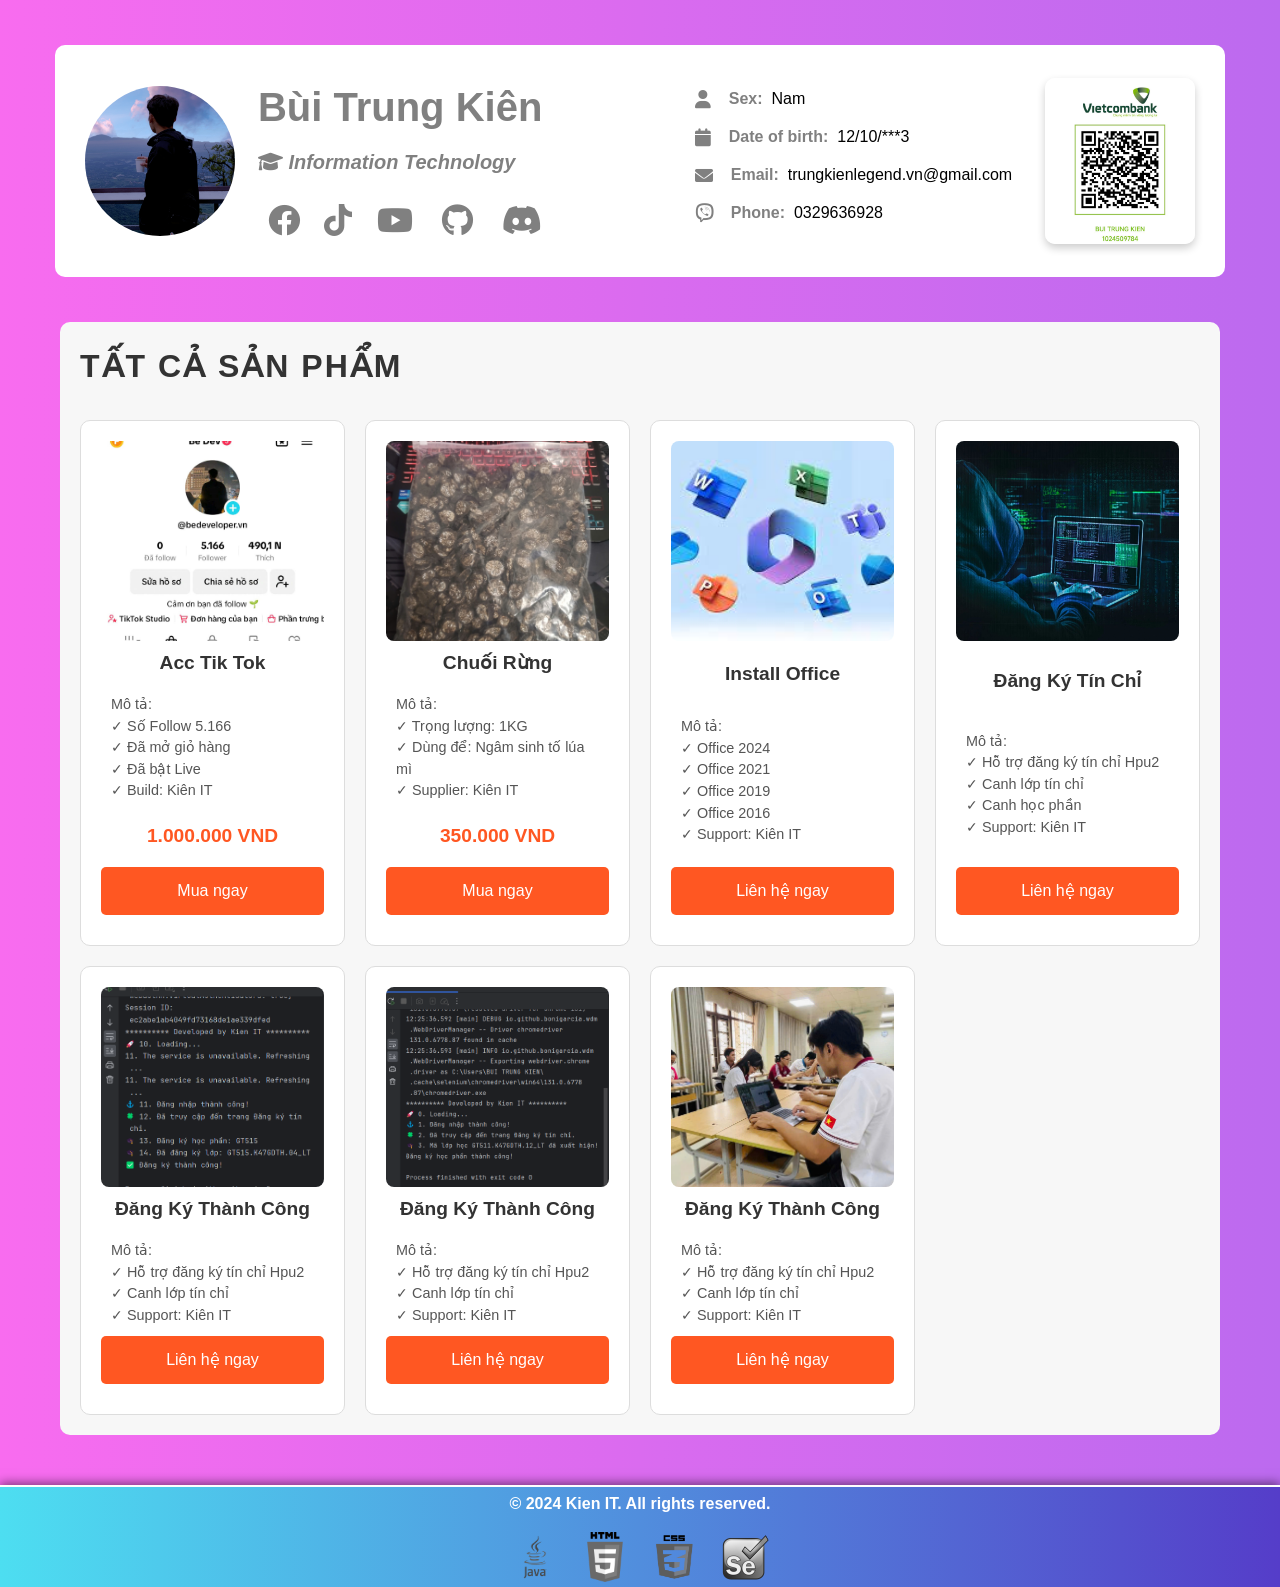
==== index.html @ dce1359c "Add" ====
<!DOCTYPE html>
<html lang="vi">
  <head>
    <meta charset="UTF-8" />
    <meta name="viewport" content="width=device-width, initial-scale=1.0" />
    <title>Profile - Kiên IT</title>
    <!-- Link Font Awesome -->
    <link
      href="https://cdnjs.cloudflare.com/ajax/libs/font-awesome/6.0.0/css/all.min.css"
      rel="stylesheet"
    />
    <!-- Link Bootstrap CSS -->
    <link
      href="https://stackpath.bootstrapcdn.com/bootstrap/5.3.0-alpha1/css/bootstrap.min.css"
      rel="stylesheet"
    />

    <link rel="stylesheet" href="/css/index.css" />
    <link rel="stylesheet" href="/css/product.css" />
    <link rel="stylesheet" href="/css/footer.css" />
  </head>
  <body>
    <div class="container">
      <section class="profile">
        <div class="avatar"><img src="image/avatar.jpg" alt="Kiên IT" /></div>

        <div class="profile-info">
          <div class="btk">Bùi Trung Kiên</div>
          <div class="school-info">
            <i class="fa-solid fa-graduation-cap"></i>
            Information Technology
          </div>
          <!-- Các biểu tượng mạng xã hội -->
          <div class="social-icons">
            <a
              href="https://www.facebook.com/trungkienlegend.vn/"
              target="_blank"
              class="facebook"
              ><i class="fab fa-facebook"></i
            ></a>
            <a
              href="https://www.tiktok.com/@kien.it"
              target="_blank"
              class="tiktok"
              ><i class="fab fa-tiktok"></i
            ></a>
            <a
              href="https://www.youtube.com/@trungkienlegend"
              target="_blank"
              class="youtube"
            >
              <i class="fab fa-youtube"></i>
            </a>
            <a
              href="https://github.com/Kien-IT28"
              target="_blank"
              class="github"
            >
              <i class="fab fa-github"></i>
            </a>
            <a
              href="https://discord.gg/pMBHaUsV"
              target="_blank"
              class="github"
            >
              <i class="fa-brands fa-discord"></i>
            </a>
          </div>
        </div>
        <!-- Thông tin bên phải -->
        <div class="reight-info">
          <ul class="no-bullets">
            <li>
              <i class="fa-solid fa-user highlight"></i>
              <span class="highlight">Sex:</span>
              Nam
            </li>
            <li>
              <i class="fa-solid fa-calendar highlight"></i>
              <span class="highlight">Date of birth:</span>
              12/10/***3
            </li>
            <li>
              <i class="fa-solid fa-envelope highlight"></i>
              <span class="highlight">Email:</span>
              trungkienlegend.vn@gmail.com
            </li>
            <li>
              <i class="fa-brands fa-viber highlight"></i>
              <span class="highlight">Phone:</span>
              0329636928
            </li>
          </ul>
        </div>
        <div class="pay">
          <img src="image/VCB.jpg" alt="Kiên IT" />
        </div>
      </section>
    </div>

    <div class="content">
      <div class="title">Tất cả sản phẩm</div>
      <div class="products-grid">
        <!-- Sản phẩm 1 -->
        <div class="product-card">
          <img src="image/B.jpg" alt="Sản phẩm 1" />
          <h2 class="product-title">Acc Tik Tok</h2>
          <p class="product-description">
            Mô tả: <br />
            ✓ Số Follow 5.166 <br />
            ✓ Đã mở giỏ hàng <br />
            ✓ Đã bật Live <br />
            ✓ Build: Kiên IT
          </p>
          <p class="product-price">1.000.000 VND</p>
          <a href="#" class="btn-buy">Mua ngay</a>
        </div>

        <!-- Sản phẩm 2 -->
        <div class="product-card">
          <img src="image/Banana.jpg" alt="Sản phẩm 1" />
          <h2 class="product-title">Chuối rừng</h2>
          <p class="product-description">
            Mô tả: <br />
            ✓ Trọng lượng: 1KG <br />
            ✓ Dùng để: Ngâm sinh tố lúa mì <br />
            ✓ Supplier: Kiên IT
          </p>
          <p class="product-price">350.000 VND</p>
          <a href="#" class="btn-buy">Mua ngay</a>
        </div>

        <div class="product-card">
          <img src="image/Office.jpg" alt="Sản phẩm 1" />
          <h2 class="product-title">Install Office</h2>
          <p class="product-description">
            Mô tả: <br />
            ✓ Office 2024 <br />
            ✓ Office 2021 <br />
            ✓ Office 2019 <br />
            ✓ Office 2016 <br />
            ✓ Support: Kiên IT
          </p>
          <a href="#" class="btn-buy">Liên hệ ngay</a>
        </div>

        <div class="product-card">
          <img src="image/Hacker.jpg" alt="Sản phẩm 1" />
          <h2 class="product-title">Đăng ký tín chỉ</h2>
          <p class="product-description">
            Mô tả: <br />
            ✓ Hỗ trợ đăng ký tín chỉ Hpu2 <br />
            ✓ Canh lớp tín chỉ <br />
            ✓ Canh học phần <br />
            ✓ Support: Kiên IT
          </p>
          <a href="#" class="btn-buy">Liên hệ ngay</a>
        </div>
        <!-- SP 4 -->
        <div class="product-card">
          <img src="image/dktc1.png" alt="San pham 4" />
          <h2 class="product-title">Đăng ký thành công</h2>
          <p class="product-description">
            Mô tả: <br />
            ✓ Hỗ trợ đăng ký tín chỉ Hpu2 <br />
            ✓ Canh lớp tín chỉ <br />
            ✓ Support: Kiên IT
          </p>
          <a href="#" class="btn-buy">Liên hệ ngay</a>
        </div>
        <!-- SP 5 -->
        <div class="product-card">
          <img src="image/dktc2.png" alt="San pham 4" />
          <h2 class="product-title">Đăng ký thành công</h2>
          <p class="product-description">
            Mô tả: <br />
            ✓ Hỗ trợ đăng ký tín chỉ Hpu2 <br />
            ✓ Canh lớp tín chỉ <br />
            ✓ Support: Kiên IT
          </p>
          <a href="#" class="btn-buy">Liên hệ ngay</a>
        </div>
        <!-- SP 6 -->
        <div class="product-card">
          <img src="image/Install Office.jpg" alt="San pham 4" />
          <h2 class="product-title">Đăng ký thành công</h2>
          <p class="product-description">
            Mô tả: <br />
            ✓ Hỗ trợ đăng ký tín chỉ Hpu2 <br />
            ✓ Canh lớp tín chỉ <br />
            ✓ Support: Kiên IT
          </p>
          <a href="#" class="btn-buy">Liên hệ ngay</a>
        </div>
      </div>
    </div>

    <!-- Footer -->
    <footer class="footer">
      <div class="footer-container">
        <div class="footer-left">
          <p>&copy; 2024 Kien IT. All rights reserved.</p>
        </div>
        <div class="footer-languages">
          <img src="image/java.png" alt="Java" class="language-icon" />
          <img src="image/html.png" alt="Html" class="language-icon" />
          <img src="image/css.png" alt="Css" class="language-icon" />
          <img src="image/selenium.png" alt="Se" class="language-icon" />
        </div>
      </div>
    </footer>
  </body>
</html>
---- css/index.css ----
/* Cấu hình chung */
body {
  font-family: Arial, sans-serif;
  margin: 0;
  padding: 0;
  background: linear-gradient(
    to right,
    #f86cef,
    #bc6aef
  ); /* Nền màu tím gradient */
  color: #fff;
}

header {
  text-align: center;
  padding: 30px 0;
}

.btk {
  color: gray;
  font-weight: bold;
  margin: 0;
  font-size: 40px; /* Đặt kích thước font Kiên IT lớn hơn */
}

/* Container chính */
.container {
  max-width: 1200px;
  margin: 30px auto;
  padding: 15px;
}

.profile {
  display: flex;
  justify-content: space-between;
  align-items: center;
  background-color: white;
  color: #000000;
  border-radius: 10px;
  padding: 30px;
  flex-wrap: wrap; /* Cho phép các phần tử tự động xuống dòng trên màn hình nhỏ */
}

.avatar img {
  border-radius: 50%;
  width: 150px;
  height: 150px;
  object-fit: cover;
}

/* Hình ảnh thanh toán bo góc 10px */
.pay img {
  width: 100%;
  max-width: 150px;
  height: auto;
  border-radius: 10px;
  box-shadow: 0 4px 8px rgba(0, 0, 0, 0.2);
}

/* Thông tin profile */
.profile-info {
  width: 400px; /* Đặt chiều rộng cố định */
  height: auto;
}

.profile-info h2 {
  font-size: 2.5rem; /* Đặt kích thước font cho tên trường lớn hơn */
  margin-bottom: 10px;
}

.profile-info p {
  width: 800px;
  max-width: 100%;
  min-width: 200px;
  height: auto;
}

/* Tên trường */
.school-info {
  font-style: italic;
  color: gray;
  font-weight: bold;
  font-size: 20px;
  align-items: center;
  margin-top: 10px;
}

/* Thông tin bên phải */
.info-right {
  text-align: right;
  display: flex;
  flex-direction: column;
  justify-content: space-between; /* Đảm bảo các phần tử đều nhau */
  height: 150px; /* Cố định chiều cao */
}

.info-right p {
  margin: 5px 0;
}

.info-right .row {
  display: flex;
  justify-content: space-between;
}

.social-icons {
  margin-top: 20px;
}

.social-icons a {
  font-size: 2rem;
  margin: 0 10px;
  transition: all 0.3s;
}

.social-icons a:hover {
  transform: scale(1.2);
}

.highlight {
  color: gray;
  font-weight: bold;
  padding: 2px 4px;
  border-radius: 4px;
}

.no-bullets {
  list-style-type: none; /* Loại bỏ dấu chấm mặc định */
  padding: 0; /* Loại bỏ khoảng cách thụt lề mặc định */
  margin: 0;
}

/* Căn chỉnh và giãn cách các hàng */
.reight-info ul.no-bullets {
  list-style: none; /* Loại bỏ dấu chấm đầu dòng */
  padding: 10px; /* Xóa khoảng cách bên trong ul */
  margin: 0; /* Xóa khoảng cách bên ngoài ul */
}

.reight-info ul.no-bullets li {
  margin-bottom: 10px; /* Tạo khoảng cách giữa các hàng */
  display: flex; /* Đặt các biểu tượng và chữ trên cùng một dòng */
  align-items: center; /* Căn giữa theo chiều dọc */
  font-size: 16px; /* Kích thước chữ */
}

/* Làm nổi bật chữ highlight */
.highlight {
  font-weight: bold;
  margin-right: 5px;
}

/* Biểu tượng trong mỗi hàng */
.reight-info ul.no-bullets li i {
  margin-right: 10px; /* Tạo khoảng cách giữa icon và text */
  color: gray; /* Màu icon nhẹ hơn */
  font-size: 18px; /* Kích thước icon */
}

/* Loại bỏ dấu gạch dưới cho YouTube và GitHub */
.social-icons .youtube,
.social-icons .github {
  text-decoration: none; /* Loại bỏ gạch dưới */
}

.social-icons a {
  color: gray; /* Màu xám cho biểu tượng */
}

/* Hover effect cho từng biểu tượng */
.social-icons .youtube:hover {
  color: #ff0000; /* Màu đỏ khi hover */
}

.social-icons .facebook:hover {
  color: #1c5af8;
}

.social-icons .tiktok:hover {
  color: #000000;
}

.social-icons .github:hover {
  color: #000000;
}

/* Responsive Design: Media Queries */

/* Media query cho màn hình nhỏ hơn 768px */
@media (max-width: 768px) {
  /* Chuyển layout từ ngang sang dọc */
  .profile {
    flex-direction: column;
    align-items: center;
    text-align: center;
  }

  /* Cải thiện kích thước font cho các phần tử */
  .btk {
    text-align: center;
    font-size: 30px;
  }

  .profile-info {
    width: 100%;
    text-align: center;
  }

  .profile-info h2 {
    font-size: 2rem;
  }

  .social-icons a {
    font-size: 1.5rem;
  }

  .pay img {
    max-width: 100px;
  }

  /* Điều chỉnh kích thước icon trong các phần tử */
  .reight-info ul.no-bullets li i {
    font-size: 16px;
  }

  /* Đảm bảo nội dung không bị tràn trên màn hình nhỏ */
  .profile-info p {
    width: 100%;
    max-width: 100%;
  }
}

/* Media query cho màn hình rất nhỏ (điện thoại di động) */
@media (max-width: 480px) {
  /* Giảm kích thước font và hình ảnh */
  .btk {
    font-size: 25px;
  }

  .profile-info h2 {
    font-size: 1.8rem;
  }

  .social-icons a {
    font-size: 1.2rem;
  }

  .pay img {
    max-width: 80px;
  }

  .reight-info ul.no-bullets li {
    font-size: 14px;
  }

  .reight-info ul.no-bullets li i {
    font-size: 14px;
  }

  /* Cải thiện hiển thị cho các phần tử */
  .container {
    padding: 10px;
  }
}
---- css/product.css ----
/* Định dạng container chính */
.content {
  padding-top: 50px;
  max-width: 1160px;
  margin: 30px auto;
  padding: 15px;
  margin: 0 auto;
  padding: 20px;
  font-family: Arial, sans-serif;
  background-color: #f7f7f7; /* Thêm màu nền nhẹ cho container */
  border-radius: 10px;
}

/* Tiêu đề */
.title {
  text-align: left;
  font-size: 2rem;
  font-weight: bold;
  margin-bottom: 30px;
  color: #333;
  text-transform: uppercase; /* Làm cho tiêu đề nổi bật hơn */
  letter-spacing: 2px; /* Tạo khoảng cách giữa các chữ cái */
}

/* Cấu trúc sản phẩm */
.products-grid {
  display: grid;
  grid-template-columns: repeat(
    auto-fill,
    minmax(250px, 1fr)
  ); /* Grid tự động thay đổi số cột */
  gap: 20px;
  margin-top: 20px;
}

/* Thẻ sản phẩm */
.product-card {
  border: 1px solid #ddd;
  border-radius: 10px;
  overflow: hidden;
  background-color: #fff;
  text-align: center;
  padding: 20px; /* Thêm khoảng cách bên trong thẻ sản phẩm */
  display: flex;
  flex-direction: column;
  justify-content: space-between;
  height: auto;
  transition: transform 0.3s ease, box-shadow 0.3s ease; /* Thêm hiệu ứng hover */
}

/* Thẻ sản phẩm khi hover */
.product-card:hover {
  transform: translateY(-10px); /* Di chuyển lên nhẹ khi hover */
  box-shadow: 0 4px 15px rgba(0, 0, 0, 0.1); /* Tạo bóng mờ cho thẻ khi hover */
}

/* Hình ảnh sản phẩm */
.product-card img {
  width: 100%; /* Chiều rộng chiếm toàn bộ */
  height: 200px; /* Chiều cao cố định */
  object-fit: cover; /* Đảm bảo hình ảnh không bị biến dạng */
  border-radius: 8px; /* Bo góc hình ảnh */
  transition: transform 0.3s ease; /* Thêm hiệu ứng cho hình ảnh */
}

/* Hình ảnh sản phẩm khi hover */
.product-card:hover img {
  transform: scale(1.05); /* Phóng to hình ảnh khi hover */
}

/* Tiêu đề sản phẩm */
.product-title {
  color: #333;
  font-size: 1.2rem;
  font-weight: bold;
  margin: 10px 0;
  text-transform: capitalize;
}

/* Mô tả sản phẩm */
.product-description {
  font-size: 0.9rem;
  color: #555;
  margin: 10px;
  line-height: 1.5;
  text-align: left;
  max-height: 150px;
  overflow: hidden;
}

/* Giá sản phẩm */
.product-price {
  font-size: 1.2rem;
  font-weight: bold;
  color: #ff5722;
  margin-top: 10px;
}

/* Nút Mua ngay */
.btn-buy {
  background-color: #ff5722;
  color: #fff;
  padding: 12px 20px;
  border: none;
  border-radius: 5px;
  cursor: pointer;
  text-decoration: none;
  margin-bottom: 10px;
  transition: background-color 0.3s ease;
}

/* Nút Mua ngay khi hover */
.btn-buy:hover {
  background-color: #e64a19;
}

/* Hiệu ứng khi hover vào nút Mua ngay */
.btn-buy:active {
  transform: scale(0.98); /* Giảm kích thước nút khi nhấn */
}
---- css/footer.css ----
.footer {
  border-top: 2px solid rgb(255, 255, 255); /* Đường viền nổi bật */
  margin-top: 50px;
  background: linear-gradient(
    90deg,
    #4ddef1,
    #553dc9
  ); /* Hiệu ứng gradient màu nền */
  color: #fff; /* Màu chữ */
  padding: 5px 0; /* Tăng khoảng cách trong footer */
  text-align: center;
  box-shadow: 0px -2px 10px rgba(0, 0, 0, 0.5); /* Hiệu ứng đổ bóng */
}

.footer-container {
  max-width: 1200px;
  margin: 0 auto;
}

.footer-left {
  font-size: 16px; /* Tăng kích thước chữ */
  font-weight: bold; /* Làm chữ đậm */
  margin-bottom: 10px;
}

.footer-languages {
  display: flex;
  justify-content: center;
  gap: 20px; /* Khoảng cách giữa các hình ảnh */
  margin-top: 15px;
}

.language-icon {
  width: 50px; /* Tăng kích thước hình ảnh */
  height: 50px;
  transition: transform 0.3s ease, filter 0.3s ease;
  filter: grayscale(100%); /* Hiệu ứng ảnh đen trắng */
}

.language-icon:hover {
  transform: scale(1.3); /* Phóng to khi hover */
  filter: grayscale(0%); /* Trở lại ảnh đầy màu khi hover */
}
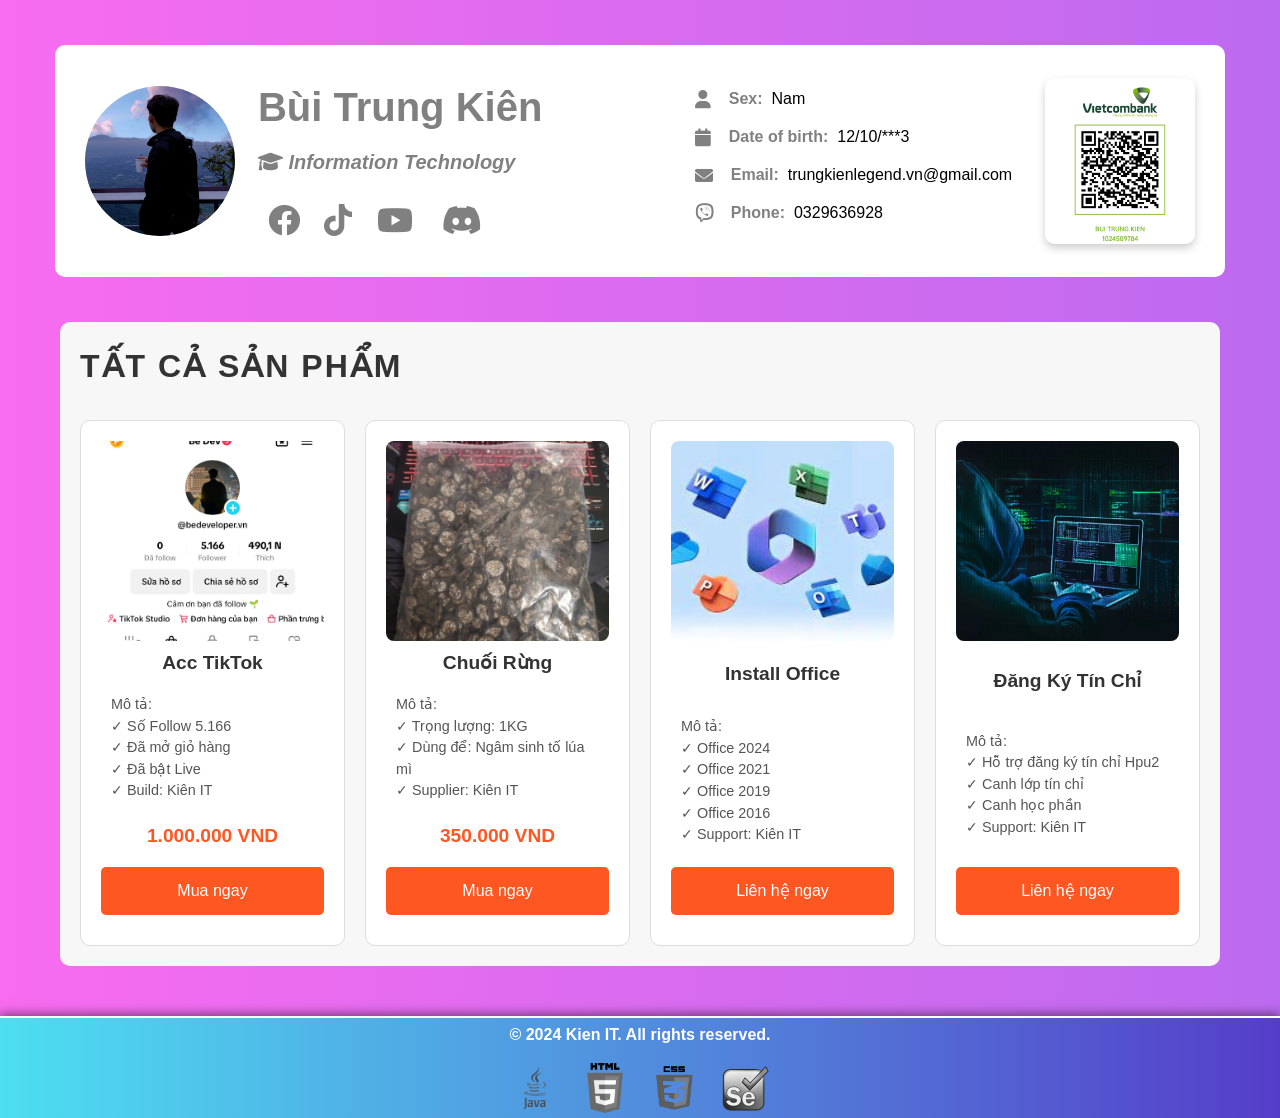
==== commit 20257a4f: "Upload file V1.0.0" ====
--- a/index.html
+++ b/index.html
@@ -3,7 +3,7 @@
   <head>
     <meta charset="UTF-8" />
     <meta name="viewport" content="width=device-width, initial-scale=1.0" />
-    <title>Profile - Kiên IT</title>
+    <title>Shop Kiên ITT</title>
     <!-- Link Font Awesome -->
     <link
       href="https://cdnjs.cloudflare.com/ajax/libs/font-awesome/6.0.0/css/all.min.css"
@@ -15,9 +15,9 @@
       rel="stylesheet"
     />
 
-    <link rel="stylesheet" href="/css/index.css" />
-    <link rel="stylesheet" href="/css/product.css" />
-    <link rel="stylesheet" href="/css/footer.css" />
+    <link rel="stylesheet" href="css/index.css" />
+    <link rel="stylesheet" href="css/product.css" />
+    <link rel="stylesheet" href="css/footer.css" />
   </head>
   <body>
     <div class="container">
@@ -50,13 +50,6 @@
               class="youtube"
             >
               <i class="fab fa-youtube"></i>
-            </a>
-            <a
-              href="https://github.com/Kien-IT28"
-              target="_blank"
-              class="github"
-            >
-              <i class="fab fa-github"></i>
             </a>
             <a
               href="https://discord.gg/pMBHaUsV"
@@ -104,7 +97,7 @@
         <!-- Sản phẩm 1 -->
         <div class="product-card">
           <img src="image/B.jpg" alt="Sản phẩm 1" />
-          <h2 class="product-title">Acc Tik Tok</h2>
+          <h2 class="product-title">Acc TikTok</h2>
           <p class="product-description">
             Mô tả: <br />
             ✓ Số Follow 5.166 <br />
@@ -156,42 +149,6 @@
           </p>
           <a href="#" class="btn-buy">Liên hệ ngay</a>
         </div>
-        <!-- SP 4 -->
-        <div class="product-card">
-          <img src="image/dktc1.png" alt="San pham 4" />
-          <h2 class="product-title">Đăng ký thành công</h2>
-          <p class="product-description">
-            Mô tả: <br />
-            ✓ Hỗ trợ đăng ký tín chỉ Hpu2 <br />
-            ✓ Canh lớp tín chỉ <br />
-            ✓ Support: Kiên IT
-          </p>
-          <a href="#" class="btn-buy">Liên hệ ngay</a>
-        </div>
-        <!-- SP 5 -->
-        <div class="product-card">
-          <img src="image/dktc2.png" alt="San pham 4" />
-          <h2 class="product-title">Đăng ký thành công</h2>
-          <p class="product-description">
-            Mô tả: <br />
-            ✓ Hỗ trợ đăng ký tín chỉ Hpu2 <br />
-            ✓ Canh lớp tín chỉ <br />
-            ✓ Support: Kiên IT
-          </p>
-          <a href="#" class="btn-buy">Liên hệ ngay</a>
-        </div>
-        <!-- SP 6 -->
-        <div class="product-card">
-          <img src="image/Install Office.jpg" alt="San pham 4" />
-          <h2 class="product-title">Đăng ký thành công</h2>
-          <p class="product-description">
-            Mô tả: <br />
-            ✓ Hỗ trợ đăng ký tín chỉ Hpu2 <br />
-            ✓ Canh lớp tín chỉ <br />
-            ✓ Support: Kiên IT
-          </p>
-          <a href="#" class="btn-buy">Liên hệ ngay</a>
-        </div>
       </div>
     </div>
 
